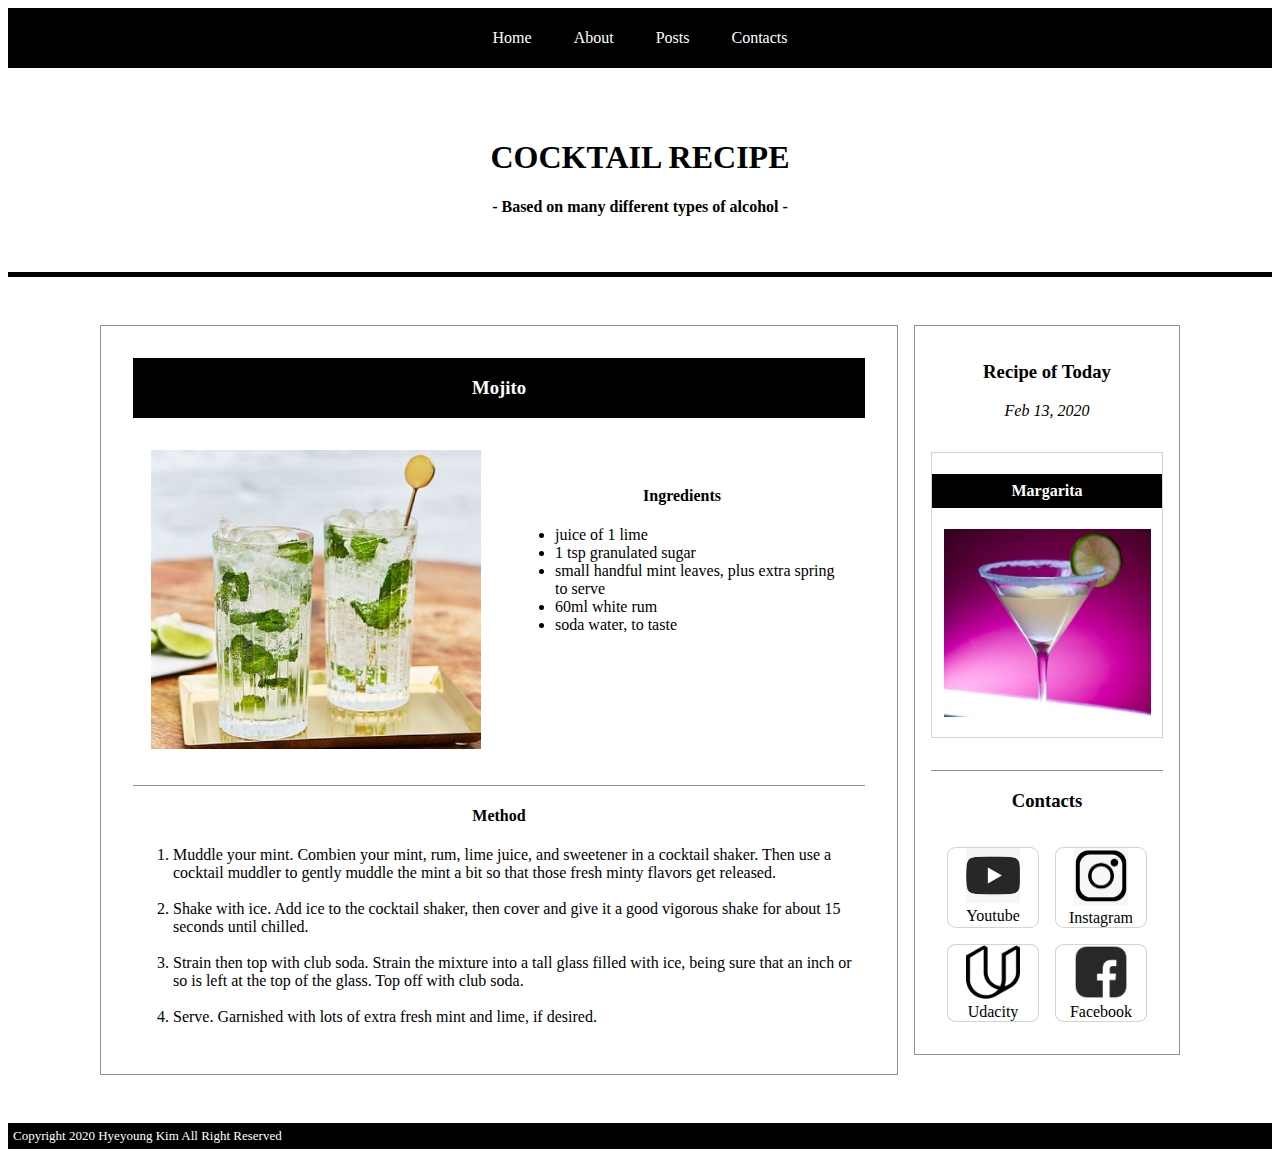
==== blog_post.html @ 5c5714b3 "Implemented simple front end for cock-tail blog" ====
<!DOCTYPE html>
<html lang="en">
<head>
    <meta charset="UTF-8">
    <meta name="viewport" content="width=device-width, initial-scale=1.0">
    <meta http-equiv="X-UA-Compatible" content="ie=edge">
    <title>Mojito</title>
    <link rel="stylesheet" type="text/css" href="blog_post.css"/>

</head>
<body>
    <nav class = "nav_container">
        <div class = "nav_box">Home</div>
        <div class = "nav_box">About</div>
        <div class = "nav_box">Posts</div>
        <div class = "nav_box">Contacts</div>
    </nav>
    
    <header>
        <h1>COCKTAIL RECIPE</h1>
        <h4>- Based on many different types of alcohol -</h4>
    </header>
    
    <div class = "content_container">

        <section class = "content_box post_box">
            <div id = "post_title_box">
            <h3>Mojito</h3>
            </div>
            <div id = "post_picture_box">
                <img 
                src="image\mojito-cocktails.jpg"
                width="90%"
                height=auto;
                />
            </div>
            <div id = "detail1_box">
                <h4 id = "post_header">Ingredients</h4>
                <ul>
                    <li>juice of 1 lime</li>
                    <li>1 tsp granulated sugar</li>
                    <li>small handful mint leaves, plus extra spring to serve</li>
                    <li>60ml white rum</li>
                    <li>soda water, to taste</li>
                </ul>
            </div>  
            <div id = "detail2_box">
                <h4 id = "post_header">Method</h4>
                <ol>
                    <li>Muddle your mint. Combien your mint, rum, lime juice, and sweetener in a cocktail shaker. Then use a cocktail muddler to gently muddle the mint a bit so that those fresh minty flavors get released.</li><br />
                    <li>Shake with ice. Add ice to the cocktail shaker, then cover and give it a good vigorous shake for about 15 seconds until chilled.</li><br />
                    <li>Strain then top with club soda. Strain the mixture into a tall glass filled with ice, being sure that an inch or so is left at the top of the glass. Top off with club soda.</li><br />
                    <li>Serve. Garnished with lots of extra fresh mint and lime, if desired.</li>
                </ol>
            </div>       
        </section>

        <aside class = "content_box aside_box">
            <div class = "box1">
                <h3>Recipe of Today</h3>
                <div><em>Feb 13, 2020</em></div>
            </div>
            <div class = "box2">
                <h4 id = "post_title">Margarita</h4>
                <img 
                src="image\margarita.jpg"
                width="90%"
                height=auto;
                />
                </div>
            <div class = "box3">
                <h3>Contacts</h3>
                <div class = "mini_box">
                    <div class = "icon">
                        <a href = "https://www.youtube.com/" rel = "noopener" target = "_blank">
                            <img 
                            src="image\youtube_logo.png"
                            width="60%"
                            height=auto;
                            />
                        </a>
                        Youtube
                    </div>
                    <div class = "icon">
                        <a href = "https://www.instagram.com/" rel = "noopener" target = "_blank">
                            <img 
                            src="image\instagram.png"
                            width="60%"
                            height=auto;
                            />
                        </a>
                        Instagram
                    </div>
                    <div class = "icon">
                        <a href = "https://www.udacity.com/" rel = "noopener" target = "_blank">
                            <img 
                            src="image\udacity.png"
                            width="60%"
                            height=auto;
                            />
                        </a>
                        Udacity
                    </div>
                    <div class = "icon">
                        <a href = "https://www.facebook.com/" rel = "noopener" target = "_blank">
                            <img 
                            src="image\facebook.png"
                            width="60%"
                            height=auto;
                            />
                        </a>
                        Facebook
                    </div>
                </div>
            </div>
        </aside>


    </div>  

    <footer class = "footer_box">
        <div>Copyright 2020 Hyeyoung Kim All Right Reserved</div>
    </footer>
  </div>

    
</body>
</html>
---- blog_post.css ----
@import "blog_homepage.css";

.post_box{
    display: grid;
    grid-template-columns: repeat(2, 1fr);
    /* grid-template-rows:35px minmax(150px, 500px); */
    align-content: center;
    padding: 2em;
}

#post_title_box{
    grid-column: 1/3;
    grid-row: 1/2;
    /* border: 1px solid green; */
    background-color: black;
    color: white;
    margin-bottom: 2em;
}

#post_picture_box{
    grid-column: 1/2;
    grid-row: 2/3;
    /* border: 1px solid green; */
}

#detail1_box{
    grid-column: 2/3;
    grid-row: 2/3;
    /* border: 1px solid green; */
    text-align: left;
    padding: 1em;
}

#detail2_box{
    grid-column: 1/3;
    grid-row: 3/4;
    /* border: 1px solid green; */
    text-align: start;
    border-top: 1px solid rgb(146, 146, 146);
    margin-top: 2em;
}

#post_header{
    text-align: center;    
}

@media (max-width: 700px) {
    .post_box{
        display: grid;
        grid-template-columns: 1fr;
        padding: 2em;
    }
    
    #post_title_box{
        grid-column: 1/2;
        grid-row: 1/2;
        /* border: 1px solid green; */
        background-color: black;
        color: white;
        margin-bottom: 2em;
    }
    
    #post_picture_box{
        grid-column: 1/2;
        grid-row: 2/3;
        /* border: 1px solid green; */
        text-align: center;
    }
    
    #detail1_box{
        grid-column: 1/2;
        grid-row: 3/4;
        /* border: 1px solid green; */
        text-align: center;
        padding: 1em;
    }
    #detail2_box{
        grid-column: 1/2;
        grid-row: 4/5;
        /* border: 1px solid green; */
        text-align: start;
        border-top: 1px solid rgb(146, 146, 146);
        margin-top: 2em;
    }
    
}
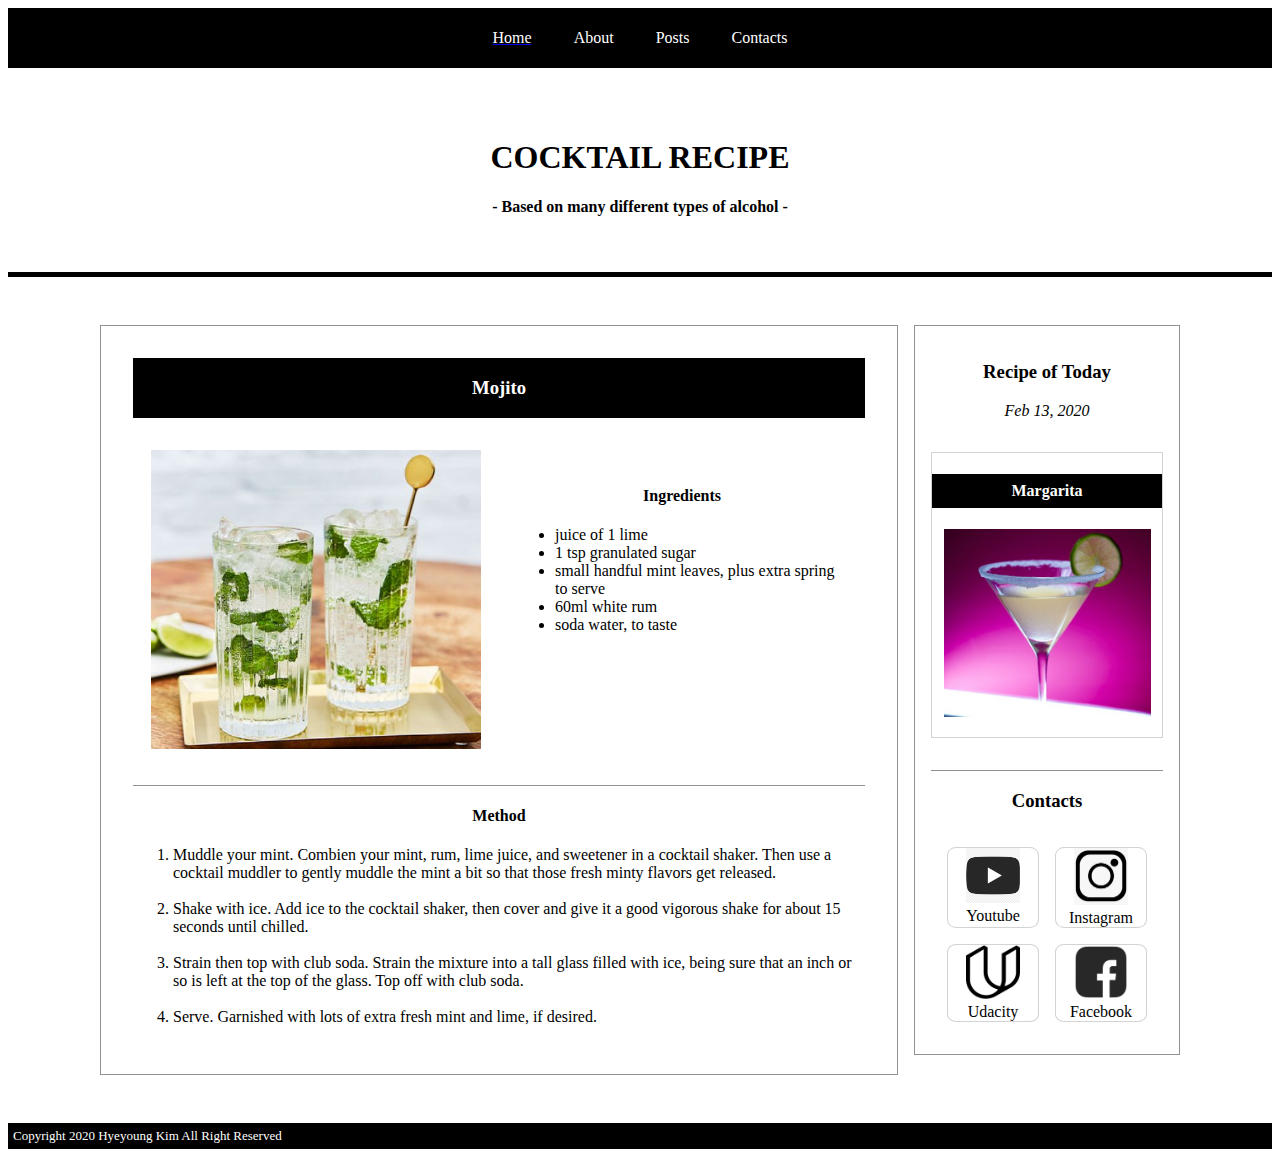
==== commit e199936f: "reformated code with code formatting tools, updated master css file to contain three import statemen" ====
--- a/blog_post.html
+++ b/blog_post.html
@@ -1,41 +1,41 @@
 <!DOCTYPE html>
 <html lang="en">
+
 <head>
     <meta charset="UTF-8">
     <meta name="viewport" content="width=device-width, initial-scale=1.0">
     <meta http-equiv="X-UA-Compatible" content="ie=edge">
     <title>Mojito</title>
-    <link rel="stylesheet" type="text/css" href="blog_post.css"/>
+    <link rel="stylesheet" type="text/css" href="blog_master.css" />
 
 </head>
+
 <body>
-    <nav class = "nav_container">
-        <div class = "nav_box">Home</div>
-        <div class = "nav_box">About</div>
-        <div class = "nav_box">Posts</div>
-        <div class = "nav_box">Contacts</div>
+    <nav class="nav_container">
+        <a href="index.html" rel="noopener">
+            <div class="nav_box">Home</div>
+        </a>
+        <div class="nav_box">About</div>
+        <div class="nav_box">Posts</div>
+        <div class="nav_box">Contacts</div>
     </nav>
-    
+
     <header>
         <h1>COCKTAIL RECIPE</h1>
         <h4>- Based on many different types of alcohol -</h4>
     </header>
-    
-    <div class = "content_container">
 
-        <section class = "content_box post_box">
-            <div id = "post_title_box">
-            <h3>Mojito</h3>
+    <div class="content_container">
+
+        <section class="content_box post_box">
+            <div id="post_title_box">
+                <h3>Mojito</h3>
             </div>
-            <div id = "post_picture_box">
-                <img 
-                src="image\mojito-cocktails.jpg"
-                width="90%"
-                height=auto;
-                />
+            <div id="post_picture_box">
+                <img src="image\mojito-cocktails.jpg" width="90%" height=auto; />
             </div>
-            <div id = "detail1_box">
-                <h4 id = "post_header">Ingredients</h4>
+            <div id="detail1_box">
+                <h4 id="post_header">Ingredients</h4>
                 <ul>
                     <li>juice of 1 lime</li>
                     <li>1 tsp granulated sugar</li>
@@ -43,71 +43,54 @@
                     <li>60ml white rum</li>
                     <li>soda water, to taste</li>
                 </ul>
-            </div>  
-            <div id = "detail2_box">
-                <h4 id = "post_header">Method</h4>
+            </div>
+            <div id="detail2_box">
+                <h4 id="post_header">Method</h4>
                 <ol>
-                    <li>Muddle your mint. Combien your mint, rum, lime juice, and sweetener in a cocktail shaker. Then use a cocktail muddler to gently muddle the mint a bit so that those fresh minty flavors get released.</li><br />
-                    <li>Shake with ice. Add ice to the cocktail shaker, then cover and give it a good vigorous shake for about 15 seconds until chilled.</li><br />
-                    <li>Strain then top with club soda. Strain the mixture into a tall glass filled with ice, being sure that an inch or so is left at the top of the glass. Top off with club soda.</li><br />
+                    <li>Muddle your mint. Combien your mint, rum, lime juice, and sweetener in a cocktail shaker. Then use a cocktail muddler to gently muddle the mint a bit so that those fresh minty flavors get released.</li>
+                    <br />
+                    <li>Shake with ice. Add ice to the cocktail shaker, then cover and give it a good vigorous shake for about 15 seconds until chilled.</li>
+                    <br />
+                    <li>Strain then top with club soda. Strain the mixture into a tall glass filled with ice, being sure that an inch or so is left at the top of the glass. Top off with club soda.</li>
+                    <br />
                     <li>Serve. Garnished with lots of extra fresh mint and lime, if desired.</li>
                 </ol>
-            </div>       
+            </div>
         </section>
 
-        <aside class = "content_box aside_box">
-            <div class = "box1">
+        <aside class="content_box aside_box">
+            <div class="box1">
                 <h3>Recipe of Today</h3>
                 <div><em>Feb 13, 2020</em></div>
             </div>
-            <div class = "box2">
-                <h4 id = "post_title">Margarita</h4>
-                <img 
-                src="image\margarita.jpg"
-                width="90%"
-                height=auto;
-                />
-                </div>
-            <div class = "box3">
+            <div class="box2">
+                <h4 id="post_title">Margarita</h4>
+                <img src="image\margarita.jpg" width="90%" height=auto; />
+            </div>
+            <div class="box3">
                 <h3>Contacts</h3>
-                <div class = "mini_box">
-                    <div class = "icon">
-                        <a href = "https://www.youtube.com/" rel = "noopener" target = "_blank">
-                            <img 
-                            src="image\youtube_logo.png"
-                            width="60%"
-                            height=auto;
-                            />
+                <div class="mini_box">
+                    <div class="icon">
+                        <a href="https://www.youtube.com/" rel="noopener" target="_blank">
+                            <img src="image\youtube_logo.png" width="60%" height=auto; />
                         </a>
                         Youtube
                     </div>
-                    <div class = "icon">
-                        <a href = "https://www.instagram.com/" rel = "noopener" target = "_blank">
-                            <img 
-                            src="image\instagram.png"
-                            width="60%"
-                            height=auto;
-                            />
+                    <div class="icon">
+                        <a href="https://www.instagram.com/" rel="noopener" target="_blank">
+                            <img src="image\instagram.png" width="60%" height=auto; />
                         </a>
                         Instagram
                     </div>
-                    <div class = "icon">
-                        <a href = "https://www.udacity.com/" rel = "noopener" target = "_blank">
-                            <img 
-                            src="image\udacity.png"
-                            width="60%"
-                            height=auto;
-                            />
+                    <div class="icon">
+                        <a href="https://www.udacity.com/" rel="noopener" target="_blank">
+                            <img src="image\udacity.png" width="60%" height=auto; />
                         </a>
                         Udacity
                     </div>
-                    <div class = "icon">
-                        <a href = "https://www.facebook.com/" rel = "noopener" target = "_blank">
-                            <img 
-                            src="image\facebook.png"
-                            width="60%"
-                            height=auto;
-                            />
+                    <div class="icon">
+                        <a href="https://www.facebook.com/" rel="noopener" target="_blank">
+                            <img src="image\facebook.png" width="60%" height=auto; />
                         </a>
                         Facebook
                     </div>
@@ -115,14 +98,13 @@
             </div>
         </aside>
 
+    </div>
 
-    </div>  
-
-    <footer class = "footer_box">
+    <footer class="footer_box">
         <div>Copyright 2020 Hyeyoung Kim All Right Reserved</div>
     </footer>
-  </div>
+    </div>
 
-    
 </body>
+
 </html>--- a/blog_master.css
+++ b/blog_master.css
@@ -0,0 +1,3 @@
+@import "blog_homepage.css";
+@import "blog_post.css";
+@import "blog_media.css";